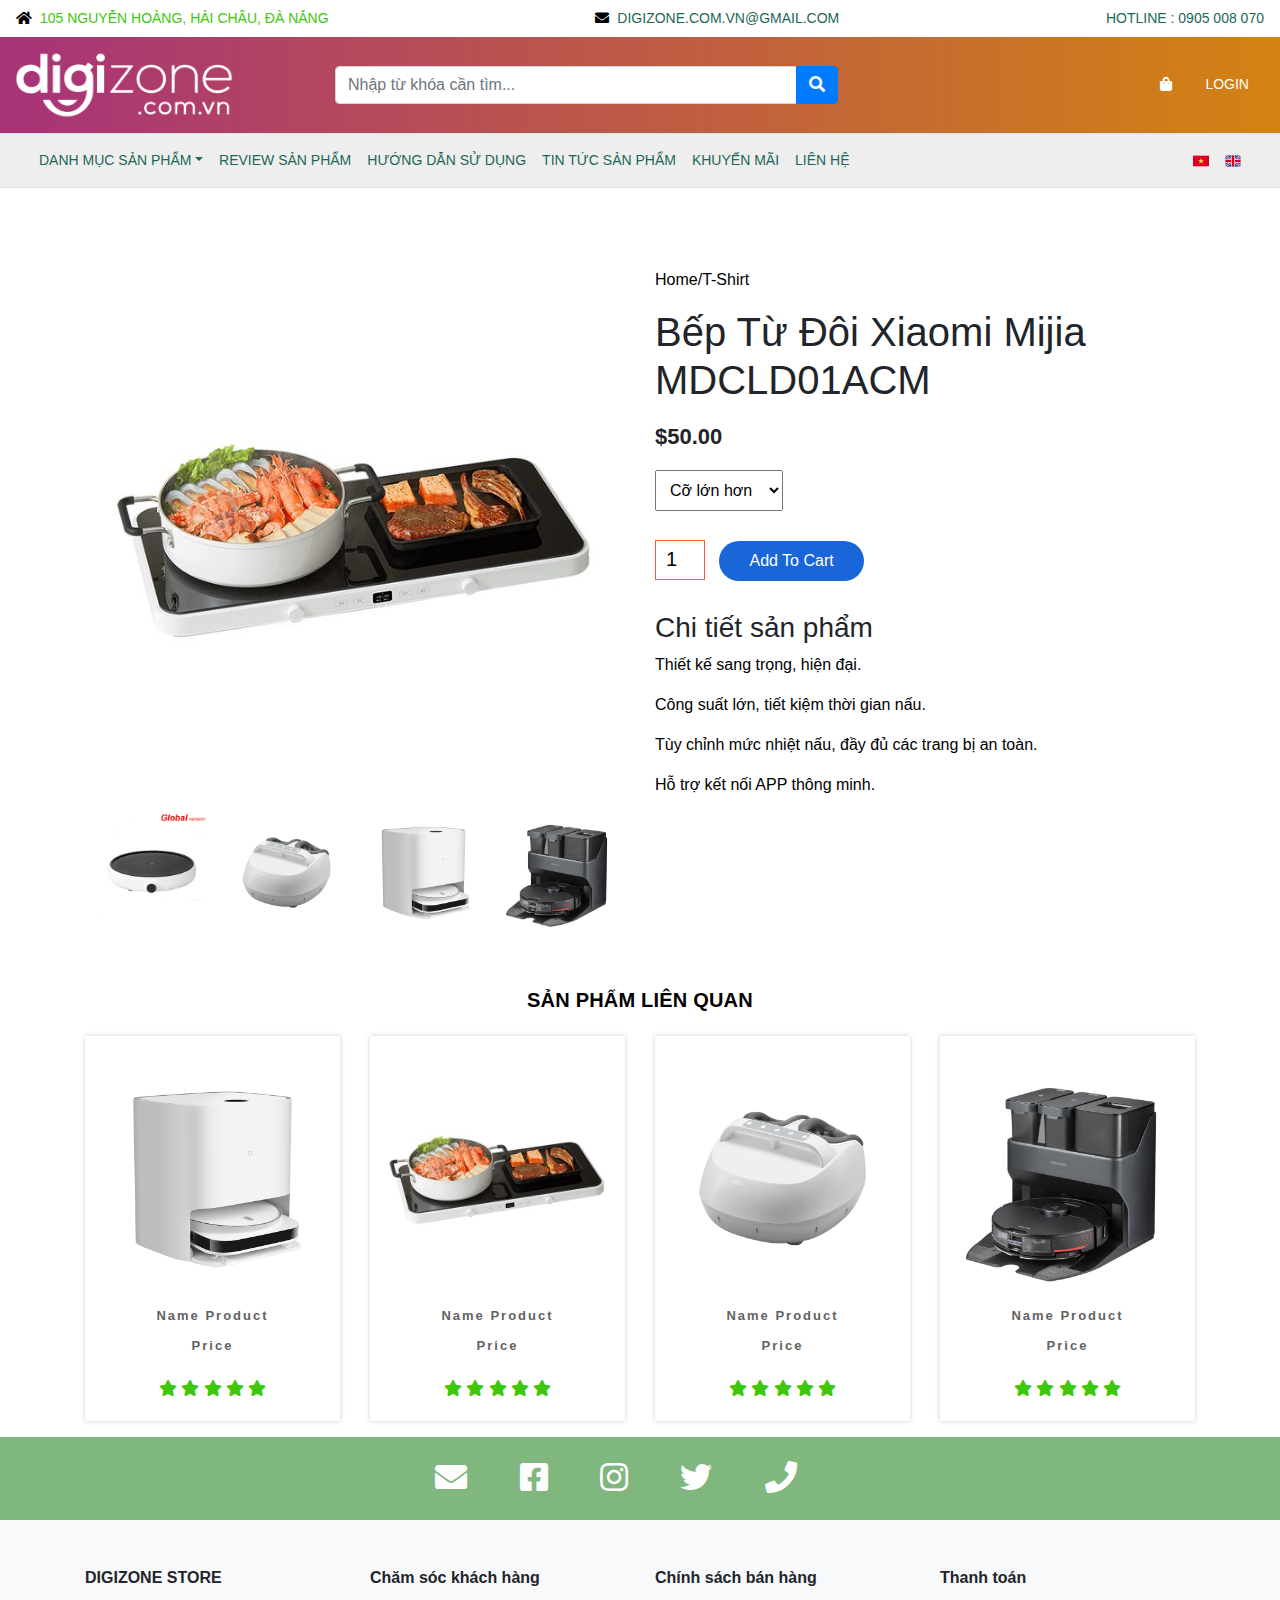
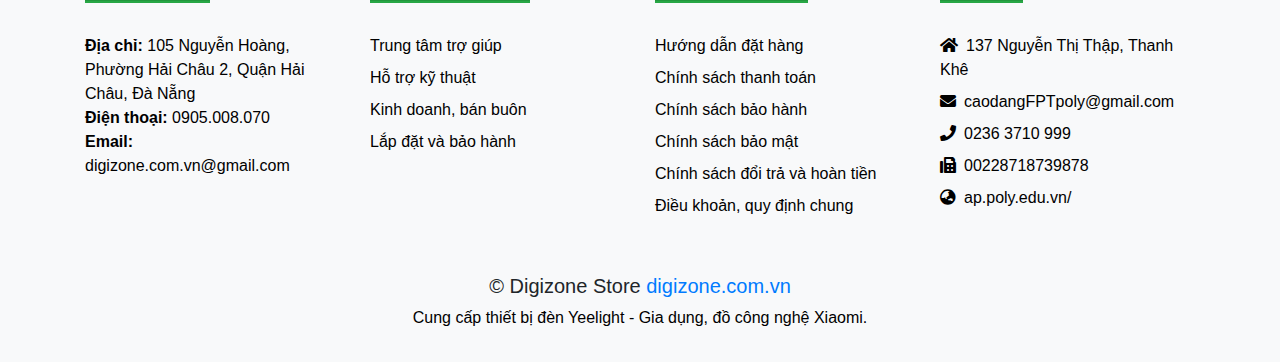
==== index.html @ 5a5f1869 "product-detail" ====
<!doctype html>
<html xmlns="http://thymeleaf.org" lang="en">

<head>
    <title>Detail</title>
    <!-- Required meta tags -->
    <meta charset="utf-8">
    <meta name="viewport" content="width=device-width, initial-scale=1, shrink-to-fit=no">

    <!-- Link icon -->
    <link rel="shortcut icon" href="logodigi2.png" type="image/x-icon">
    

    <!-- fontawesome cdn -->
    <link rel="stylesheet" href="https://cdnjs.cloudflare.com/ajax/libs/font-awesome/5.15.4/css/all.min.css" integrity="sha512-1ycn6IcaQQ40/MKBW2W4Rhis/DbILU74C1vSrLJxCq57o941Ym01SwNsOMqvEBFlcgUa6xLiPY/NS5R+E6ztJQ==" crossorigin="anonymous" referrerpolicy="no-referrer"
    />

    <!-- Link css -->
    
    <link rel="stylesheet" href="layout.css">

    <!-- Bootstrap CSS -->
    <link rel="stylesheet" href="https://stackpath.bootstrapcdn.com/bootstrap/4.3.1/css/bootstrap.min.css" integrity="sha384-ggOyR0iXCbMQv3Xipma34MD+dH/1fQ784/j6cY/iJTQUOhcWr7x9JvoRxT2MZw1T" crossorigin="anonymous">
    <style>
        .single-product{
    margin-top: 80px;

}
.single-product .col-6 img{
    padding: 0;
}
.single-product .col-6{
    padding: 20px;
} 
.single-product h4{
    margin: 20px 0;
    font-size: 22px;
    font-weight: bold;
}
.single-product select{
    display: block;
    padding: 10px;
    margin-top: 20px;
}
.single-product input{
    width: 50px;
    height: 40px;
    padding-left: 10px;
    font-size: 20px;
    margin-right: 10px;
    border: 1px solid #ff523b;
}
.small-img-row{
    
    display: flex;
    justify-content: space-between;
}
.small-img-col{
    flex-basis: 24%;
    cursor: pointer;
}
.btn-add{
    display: inline-block;
    background: #1966d8;
    color: #fff;
    padding: 8px 30px;
    margin: 30px 0;
    border-radius: 30px;
    transition: background 0.5s;
}
    </style>
</head>

<body>
    <header class="section-header">
        <!-- Top header -->
        <div class="top-header">
            <ul class="nav justify-content-end">
                <li class="nav-item mr-auto">
                    <a class="nav-link active" href="#"><i class="fas fa-home mr-2"></i>105 Nguyễn Hoàng, Hải Châu, Đà Nẵng</a>
                </li>
                <li class="nav-item mr-auto">
                    <a class="nav-link" href="#"><i class="fas fa-envelope mr-2"></i>digizone.com.vn@gmail.com</a>
                </li>
                <li class="nav-item">
                    <a class="nav-link disabled" href="#">Hotline : 0905 008 070</a>
                </li>
            </ul>
        </div>
        <!-- header -->
        <section class="header-main border-bottom">
            <div class="container-fluid">
                <div class="row align-items-center">
                    <div class="col-lg-3 col-sm-4 col-md-4 col-5">
                        <a href="#" class="brand-wrap">
                            <img class="logo img-fluid w-75" src="logodigi2.png">
                            <!-- <span class="logo">Digizone</span> -->
                        </a>
                    </div>
                    <div class="col-lg-4 col-xl-5 col-sm-8 col-md-4 d-none d-md-block">
                        <form action="#" class="search-wrap">
                            <div class="input-group w-100"> <input type="text" class="form-control search-form" style="width:55%;" placeholder="Nhập từ khóa cần tìm...">
                                <div class="input-group-append"> <button class="btn btn-primary search-button" type="submit"> <i class="fa fa-search"></i> </button> </div>
                            </div>
                        </form>
                    </div>
                    <div class="col-lg-5 col-xl-4 col-sm-8 col-md-4 col-7">
                        <div class="d-flex justify-content-end">
                            <div class="dropdown btn-group"> <a class="nav-link nav-icons" href="#" id="navbarDropdownMenuLink1" data-toggle="dropdown" aria-haspopup="true" aria-expanded="false"><i class="fas fa fa-shopping-bag"></i></a>

                            </div> <span class="vl"></span> <a class="nav-link nav-user-img" href="#" data-toggle="modal" data-target="#login-modal"><span class="login">LOGIN</span></a>
                        </div>
                    </div>
                </div>
            </div>
        </section>

        <!-- nav -->
        <nav class="navbar navbar-expand-md navbar-main border-bottom">
            <div class="container-fluid">
                <form class="d-md-none my-2">
                    <div class="input-group"> <input type="search" name="search" class="form-control" placeholder="Search" required="">
                        <div class="input-group-append"> <button type="submit" class="btn btn-secondary"> <i class="fa fa-search"></i> </button> </div>
                    </div>
                </form> <button class="navbar-toggler collapsed" type="button" data-toggle="collapse" data-target="#dropdown6" aria-expanded="false"> <span class="navbar-toggler-icon"></span> </button>
                <div class="navbar-collapse collapse" id="dropdown6">
                    <ul class="navbar-nav mr-auto">
                        <li class="nav-item dropdown"> <a class="nav-link dropdown-toggle" href="" data-toggle="dropdown" aria-expanded="false">Danh mục sản phẩm</a>
                            <div class="dropdown-menu">
                                <a class="dropdown-item" href="">Thiệt bị gia dụng</a>
                                <a class="dropdown-item" href="">Robot hút bụi</a>
                                <a class="dropdown-item" href="">Quạt + sưởi thông minh</a>
                                <a class="dropdown-item" href="">Máy lọc không khí</a>
                                <a class="dropdown-item" href="">Thiết bị sức khỏe</a>
                                <a class="dropdown-item" href="">Phụ kiện điện thoại</a>
                                <a class="dropdown-item" href="">Thiết bị mạng</a>
                                <a class="dropdown-item" href="">Đèn thông minh</a>
                                <a class="dropdown-item" href="">Thiết bị nhà thông minh</a>
                            </div>
                        </li>
                        <li class="nav-item"> <a class="nav-link" href="">Review sản phẩm</a> </li>
                        <li class="nav-item"> <a class="nav-link" href="">Hướng dẫn sử dụng</a> </li>
                        <li class="nav-item"> <a class="nav-link" href="">Tin tức sản phẩm</a> </li>
                        <li class="nav-item"> <a class="nav-link" href="">Khuyến mãi</a> </li>
                        <li class="nav-item"> <a class="nav-link" href="">Liên hệ</a> </li>

                    </ul>

                    <ul class="navbar-nav ml-auto">
                        <li class="nav-item">
                            <a class="nav-link" href=""><img src="vietnam.png" alt=""></a>
                        </li>
                        <li class="nav-item">
                            <a class="nav-link" href=""><img src="united-kingdom.png" alt=""></a>
                        </li>
                    </ul>
                </div>
            </div>
        </nav>
        <!-- slide -->
        <!-- <div id="carouselExampleControls" class="carousel slide" data-interval="1700" data-ride="carousel">
            <div class="carousel-inner">
                <div class="carousel-item active">
                    <a href=""><img class="d-block w-100" src="https://digizone.com.vn/wp-content/uploads/2022/09/tivia2-1536x520.png" alt="First slide"></a>
                </div>
                <div class="carousel-item">
                    <a href=""><img class="d-block w-100" src="https://digizone.com.vn/wp-content/uploads/2022/09/himoz20-1536x520.png" alt="Second slide"></a>
                </div>
                <div class="carousel-item">
                    <a href=""><img class="d-block w-100" src="https://digizone.com.vn/wp-content/uploads/2022/08/Xa%CC%89-Ha%CC%80ng-He%CC%803-1536x520.png" alt="Third slide"></a>
                </div>
            </div>
            <a class="carousel-control-prev" href="#carouselExampleControls" role="button" data-slide="prev">
                <span class="carousel-control-prev-icon" aria-hidden="true"></span>
                <span class="sr-only">Previous</span>
            </a>
            <a class="carousel-control-next" href="#carouselExampleControls" role="button" data-slide="next">
                <span class="carousel-control-next-icon" aria-hidden="true"></span>
                <span class="sr-only">Next</span>
            </a>
        </div> -->
    </header>

    <main>
        <div class="container">
            <div class="small-container single-product">
                <div class="row">
                    <div class="col-sm-6">
                        <img src="bep-tu-doi-thong-minh-mijia-mdcld01acm-1.jpg" width="100%" id="productImg">
    
                        <div class="small-img-row">
                            <div class="small-img-col">
                                <img src="bep-dien-tu-zhiwu-zhu__nnn_.jpg" width="100%" class="small-img">
                            </div>
                            <div class="small-img-col">
                                <img src="may-massage-chan-leravan_n_.jpg" width="100%" class="small-img">
                            </div>
                            <div class="small-img-col">
                                <img src="c66752476f22274d8fdd89594ae2a168.jpg" width="100%" class="small-img">
                            </div>
                            <div class="small-img-col">
                                <img src="DCFBCD0ED8-SP-11426226-1-800x800.jpg" width="100%" class="small-img">
                            </div>
                        </div>
                    </div>
                    <div class="col-sm-6">
                        <p >Home/T-Shirt</p>
                        <h1>Bếp Từ Đôi Xiaomi Mijia MDCLD01ACM</h1>
                        <h4>$50.00</h4>
                        <select  style="display: block; padding: 10px; margin-top: 20px;">
                            <option>Cỡ lớn hơn</option>
                            <option>Màu hồng</option>
                            <option>Cỡ nhỏ hơn</option>
                        </select>
                        <input class="mt-2" type="number" value="1">
                        <a href="" class="btn-add">Add To Cart</a>
                        
    
                        <h3>Chi tiết sản phẩm</h3>
                        
                            <p>Thiết kế sang trọng, hiện đại.</p>
                            <p>Công suất lớn, tiết kiệm thời gian nấu.</p>
                            <p>Tùy chỉnh mức nhiệt nấu, đầy đủ các trang bị an toàn.</p>
                            <p>Hỗ trợ kết nối APP thông minh.</p>
                    </div>
                </div>
            </div>
        </div>
        
        

        <section id="pricing" class="padd-section text-center wow fadeInUp mt-5" style="visibility: visible; animation-name: fadeInUp;">
            <div class="section-header">
                <h2 class="section-title">Sản phẩm liên quan</h2>
            </div>
            <div class="container">
                <div class="row">
                    
                    <div class="col-md-4 col-6 col-sm-6 col-lg-3 pb-3">
                        <div class="block-pricing">
                            <div class="table">
                                <div class="special-img position-relative overflow-hidden">
                                    <img src="c66752476f22274d8fdd89594ae2a168.jpg" class="w-100">
                                    <span class="position-absolute bg-primary text-white d-flex align-items-center justify-content-center">Sale</span>
                                </div>
                                <ul class="list-unstyled">
                                    <li><b>Name Product</b></li>
                                    <li><b>Price</b></li>
                                </ul>
                                <div class="text-center">
                                    <div class="rating mt-3">
                                        <span class="text-primary_1"><i class = "fas fa-star"></i></span>
                                        <span class="text-primary_1"><i class = "fas fa-star"></i></span>
                                        <span class="text-primary_1"><i class = "fas fa-star"></i></span>
                                        <span class="text-primary_1"><i class = "fas fa-star"></i></span>
                                        <span class="text-primary_1"><i class = "fas fa-star"></i></span>
                                    </div>
                                </div>
                            </div>
                        </div>
                    </div>
                    <div class="col-md-4 col-6 col-sm-6 col-lg-3 pb-3">
                        <div class="block-pricing">
                            <div class="table">
                                <div class="special-img position-relative overflow-hidden">
                                    <img src="/bep-tu-doi-thong-minh-mijia-mdcld01acm-1.jpg" class="w-100">
                                    <span class="position-absolute bg-primary text-white d-flex align-items-center justify-content-center">sale</span>
                                </div>
                                <ul class="list-unstyled">
                                    <li><b>Name Product</b></li>
                                    <li><b>Price</b></li>
                                </ul>
                                <div class="text-center">
                                    <div class="rating mt-3">
                                        <span class="text-primary_1"><i class = "fas fa-star"></i></span>
                                        <span class="text-primary_1"><i class = "fas fa-star"></i></span>
                                        <span class="text-primary_1"><i class = "fas fa-star"></i></span>
                                        <span class="text-primary_1"><i class = "fas fa-star"></i></span>
                                        <span class="text-primary_1"><i class = "fas fa-star"></i></span>
                                    </div>
                                </div>
                            </div>
                        </div>
                    </div>

                    <div class="col-md-4 col-6 col-sm-6 col-lg-3 pb-3">
                        <div class="block-pricing">
                            <div class="table">
                                <div class="special-img position-relative overflow-hidden">
                                    <img src="may-massage-chan-leravan_n_.jpg" class="w-100">
                                    <span class="position-absolute bg-primary text-white d-flex align-items-center justify-content-center">sale</span>
                                </div>
                                <ul class="list-unstyled">
                                    <li><b>Name Product</b></li>
                                    <li><b>Price</b></li>
                                </ul>
                                <div class="text-center">
                                    <div class="rating mt-3">
                                        <span class="text-primary_1"><i class = "fas fa-star"></i></span>
                                        <span class="text-primary_1"><i class = "fas fa-star"></i></span>
                                        <span class="text-primary_1"><i class = "fas fa-star"></i></span>
                                        <span class="text-primary_1"><i class = "fas fa-star"></i></span>
                                        <span class="text-primary_1"><i class = "fas fa-star"></i></span>
                                    </div>
                                </div>
                            </div>
                        </div>
                    </div>

                    <div class="col-md-4 col-6 col-sm-6 col-lg-3 pb-3">
                        <div class="block-pricing">
                            <div class="table">
                                <div class="special-img position-relative overflow-hidden">
                                    <img src="/DCFBCD0ED8-SP-11426226-1-800x800.jpg" class="w-100">
                                    <span class="position-absolute bg-primary text-white d-flex align-items-center justify-content-center">sale</span>
                                </div>
                                <ul class="list-unstyled">
                                    <li><b>Name Product</b></li>
                                    <li><b>Price</b></li>
                                </ul>
                                <div class="text-center">
                                    <div class="rating mt-3">
                                        <span class="text-primary_1"><i class = "fas fa-star"></i></span>
                                        <span class="text-primary_1"><i class = "fas fa-star"></i></span>
                                        <span class="text-primary_1"><i class = "fas fa-star"></i></span>
                                        <span class="text-primary_1"><i class = "fas fa-star"></i></span>
                                        <span class="text-primary_1"><i class = "fas fa-star"></i></span>
                                    </div>
                                </div>
                            </div>
                        </div>
                    </div>
                </div>
            </div>
        </section>
    </main>

    <footer class="page-footer bg-light">
        <div class="icon bg-footer">
            <div class="container">
                <div class="row py-4 d-flex align-items-center">
                    <div class="col-md-12 text-center">
                        <a href="#"><i class="fas fa-envelope mr-5 fa-2x"></i></a>
                        <a href="#"><i class="fab fa-facebook-square mr-5 fa-2x"></i></a>
                        <a href="#"><i class="fab fa-instagram mr-5 fa-2x"></i></i></a>
                        <a href="#"><i class="fab fa-twitter mr-5 fa-2x"></i></i></a>
                        <a href="#"><i class="fas fa-phone mr-5 fa-2x"></i></i></a>
                    </div>
                </div>
            </div>
        </div>

        <div class="container text-center text-md-left mt-5">
            <div class="row">
                <div class="col-md-3 mx-auto mb-4">
                    <h6>
                        <Strong>DIGIZONE STORE</Strong>
                    </h6>
                    <hr class="bg-success mt-1 d-inline-block mx-auto" style="width: 125px; height: 2px;">
                    <p class="mt-2"><span class="text" style="color: #000000; font-size: 100%;"><strong>Địa chỉ:</strong> 105 Nguyễn Hoàng, Phường Hải Châu 2, Quận Hải Châu, Đà Nẵng</span><br><span style="color: #000000; font-size: 100%;"><strong><span class="text">Điện thoại: </span></strong>
                        <a class="text-is-phone-number" style="color: #000000;">0905.008.070</a>
                        </span><br><span style="color: #000000; font-size: 100%;"><strong><span class="text">Email: </span></strong>
                        </span><a href="mailto:digizone.com.vn@gmail.com" target="_blank" rel="noopener"><span style="color: #000000;">digizone.com.vn@gmail.com</span></a></p>

                </div>

                <div class="col-md-3 mx-auto mb-4">
                    <h6><strong>Chăm sóc khách hàng</strong></h6>
                    <hr class="bg-success mt-1 d-inline-block mx-auto" style="width: 160px; height: 2px;">
                    <ul class="list-unstyled">
                        <li class="my-2">
                            <a style="text-decoration: none" href="#">Trung tâm trợ giúp</a>
                        </li>
                        <li class="my-2">
                            <a style="text-decoration: none" href="#">Hỗ trợ kỹ thuật</a>
                        </li>
                        <li class="my-2">
                            <a style="text-decoration: none" href="#">Kinh doanh, bán buôn</a>
                        </li>
                        <li class="my-2">
                            <a style="text-decoration: none" href="#">Lắp đặt và bảo hành</a>
                        </li>
                    </ul>
                </div>

                <div class="col-md-3 mx-auto mb-4">
                    <h6><strong>Chính sách bán hàng</strong></h6>
                    <hr class="bg-success mt-1 d-inline-block mx-auto" style="width: 153px; height: 2px;">
                    <ul class="list-unstyled">
                        <li class="my-2">
                            <a style="text-decoration: none" href="#">Hướng dẫn đặt hàng</a>
                        </li>
                        <li class="my-2">
                            <a style="text-decoration: none" href="#">Chính sách thanh toán</a>
                        </li>
                        <li class="my-2">
                            <a style="text-decoration: none" href="#">Chính sách bảo hành</a>
                        </li>
                        <li class="my-2">
                            <a style="text-decoration: none" href="#">Chính sách bảo mật</a>
                        </li>
                        <li class="my-2">
                            <a style="text-decoration: none" href="#">Chính sách đổi trả và hoàn tiền</a>
                        </li>
                        <li class="my-2">
                            <a style="text-decoration: none" href="#">Điều khoản, quy định chung</a>
                        </li>
                    </ul>
                </div>

                <div class="col-md-3 mx-auto mb-4">
                    <h6><strong>Thanh toán</strong></h6>
                    <hr class="bg-success mt-1 d-inline-block mx-auto" style="width: 83px; height: 2px;">
                    <ul class="list-unstyled">
                        <li class="my-2">
                            <a style="text-decoration: none" href="#"><i class="fas fa-home mr-2"></i>137 Nguyễn Thị Thập, Thanh Khê</a>
                        </li>
                        <li class="my-2">
                            <a style="text-decoration: none" href="#"><i class="fas fa-envelope mr-2"></i>caodangFPTpoly@gmail.com</a>
                        </li>
                        <li class="my-2">
                            <a style="text-decoration: none" href="#"><i class="fas fa-phone mr-2"></i>0236 3710 999</a>
                        </li>
                        <li class="my-2">
                            <a style="text-decoration: none" href="#"><i class="fas fa-fax mr-2"></i>00228718739878</a>
                        </li>
                        <li class="my-2">
                            <a href="https://ap.poly.edu.vn/"><i class="fas fa-globe-asia mr-2"></i>ap.poly.edu.vn/</a>
                        </li>

                    </ul>
                </div>

            </div>
        </div>
        <div class="footer-copyright text-center py-3 bg-light">
            <h5>&copy; Digizone Store
                <a href="https://digizone.com.vn/">digizone.com.vn</a></h5>
            <p>Cung cấp thiết bị đèn Yeelight - Gia dụng, đồ công nghệ Xiaomi.</p>
        </div>
    </footer>


    <!-- scrip click anh  -->
    <script>
        var productImg = document.getElementById("productImg");
        var SmallImg = document.getElementsByClassName("small-img");

        SmallImg[0].onclick = function()
            {
                productImg.src = SmallImg[0].src;
            }
        SmallImg[1].onclick = function()
            {
                productImg.src = SmallImg[1].src;
            }
        SmallImg[2].onclick = function()
            {
                productImg.src = SmallImg[2].src;
            }
        SmallImg[3].onclick = function()
            {
                productImg.src = SmallImg[3].src;
            }

    </script>
    <!-- Optional JavaScript -->
    <!-- jQuery first, then Popper.js, then Bootstrap JS -->
    <script src="https://code.jquery.com/jquery-3.3.1.slim.min.js" integrity="sha384-q8i/X+965DzO0rT7abK41JStQIAqVgRVzpbzo5smXKp4YfRvH+8abtTE1Pi6jizo" crossorigin="anonymous"></script>
    <script src="https://cdnjs.cloudflare.com/ajax/libs/popper.js/1.14.7/umd/popper.min.js" integrity="sha384-UO2eT0CpHqdSJQ6hJty5KVphtPhzWj9WO1clHTMGa3JDZwrnQq4sF86dIHNDz0W1" crossorigin="anonymous"></script>
    <script src="https://stackpath.bootstrapcdn.com/bootstrap/4.3.1/js/bootstrap.min.js" integrity="sha384-JjSmVgyd0p3pXB1rRibZUAYoIIy6OrQ6VrjIEaFf/nJGzIxFDsf4x0xIM+B07jRM" crossorigin="anonymous"></script>
</body>

</html>
---- layout.css ----
* {
    margin: 0;
    padding: 0;
}

body {
    background-color: #ebebeb;
}

.text-primary_1 i {
    color: #3EC70B!important;
}

.list-unstyled a,
p {
    color: #000000;
    text-decoration: none;
}

.list-unstyled a:hover {
    color: #3EC70B;
    text-decoration: none;
}

#pricing .block-pricing {
    background: #fff;
    box-shadow: 0 0 0 0 rgba(0, 0, 0, 0.2), 0 0 5px 0 rgba(0, 0, 0, 0.19);
    display: inline-block;
    position: relative;
    width: 100%
}

#pricing .block-pricing .table {
    margin-bottom: 0;
    padding: 20px 5px;
    max-width: 100%;
    width: 100%
}

.block-pricing li {
    color: #626262;
    font-size: 13px;
    font-weight: 400;
    letter-spacing: 2px;
    line-height: 30px;
    text-transform: capitalize
}

.special-img img {
    -webkit-transition: all 0.3s ease;
    -o-transition: all 0.3s ease;
    transition: all 0.3s ease;
}

.special-img:hover img {
    -webkit-transform: scale(1.1);
    -ms-transform: scale(1.1);
    transform: scale(1.1);
}

.bg-custom {
    background-color: #3AB4F2;
}

.bg-footer {
    background-color: #7FB77E;
}

.icon a {
    color: white;
}

.nav-link {
    font-size: 14px;
    color: #000 !important;
    font-weight: bold;
}


/* header */

.header-main {
    position: relative;
    padding-top: 7px;
    padding-bottom: 7px;
    background-image: linear-gradient(-90deg, #d38312, #a83279);
}

.brand-wrap {
    text-decoration: none !important
}

.icon-sm {
    width: 48px;
    height: 48px;
    line-height: 48px !important;
    font-size: 20px
}

.widget-header {
    display: inline-block;
    vertical-align: middle;
    position: relative
}

.mr-3,
.mx-3 {
    margin-right: 1rem !important
}

.search-button {
    color: #007bff;
    border-color: #ffffff;
}

.navbar-main {
    background-color: #EEEEEE
}

.navbar-toggler {
    color: rgba(0, 0, 0, 0.5);
    color: rgba(0, 0, 0, 0.5);
    border-color: rgba(0, 0, 0, 0.1) !important
}

.navbar-toggler {
    padding: 4px;
    font-size: 1.25rem;
    line-height: 1;
    background-color: transparent;
    border: 1px solid transparent;
    border-radius: 0.37rem
}

.dropdown-item {
    display: block;
    width: 100%;
    padding: .45rem 1.5rem;
    clear: both;
    font-weight: 400;
    color: #212529;
    text-align: inherit;
    white-space: nowrap;
    background-color: transparent;
    border: 0;
    font-family: 'Times New Roman', Times, serif;
}

.navbar-toggler-icon {
    background-image: url(https://img.icons8.com/ios/50/000000/menu.png) !important
}

.nav-link {
    color: #1C6758 !important;
    font-size: 14px;
    font-weight: 500;
    text-transform: capitalize;
    text-transform: uppercase;
}

.nav-item :hover {
    color: #3EC70B !important;
}

.vl {
    border-left: 1px solid #fff;
    height: 100%
}

.fas {
    color: #fff
}

.login {
    color: white
}

.list-unstyled .fas {
    color: #000;
}

.top-header .fas {
    color: #000;
}

.section-title,
.text-pink-gradient {
    font-weight: 600;
    font-style: normal;
    letter-spacing: .01em;
}

.section-title {
    font-size: 20px;
    line-height: 155%;
    color: #000000;
    margin-bottom: 20px;
    text-transform: uppercase;
}

.page-section {
    padding: 24px 40px;
}
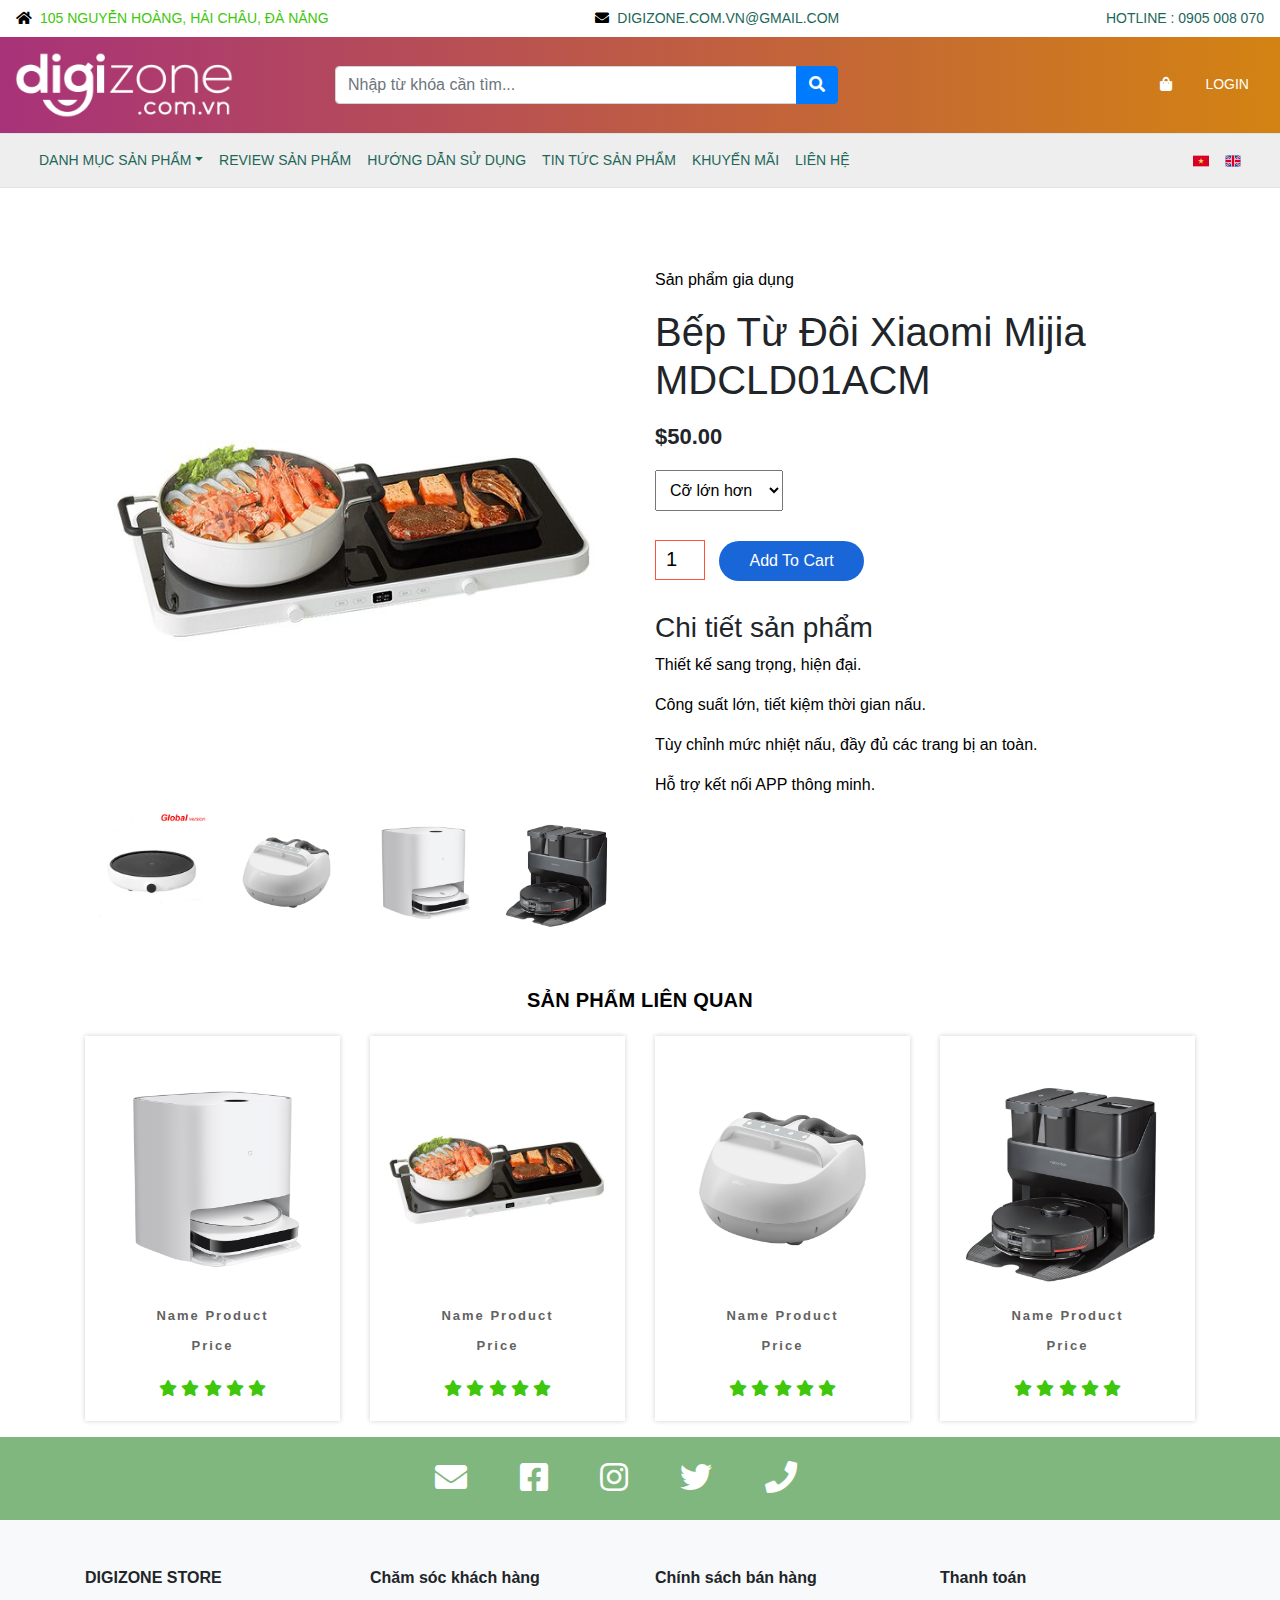
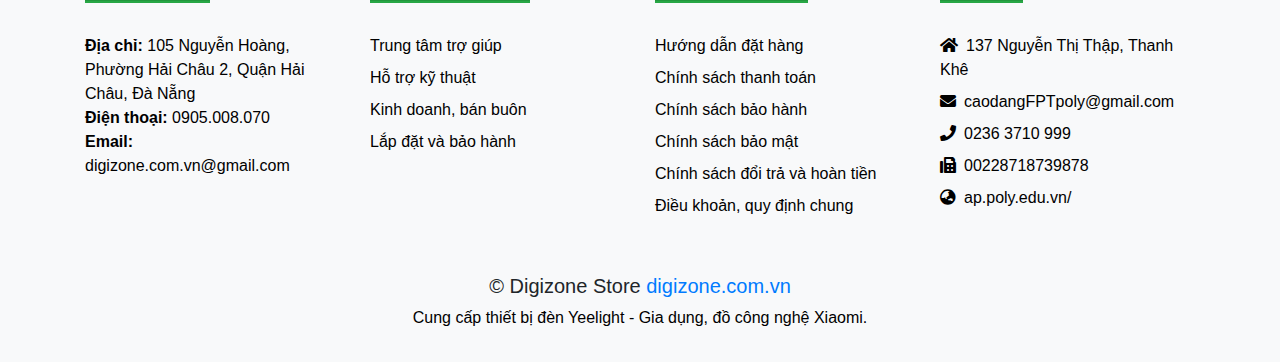
==== commit 5330b625: "up" ====
--- a/index.html
+++ b/index.html
@@ -204,7 +204,7 @@
                         </div>
                     </div>
                     <div class="col-sm-6">
-                        <p >Home/T-Shirt</p>
+                        <p >Sản phẩm gia dụng</p>
                         <h1>Bếp Từ Đôi Xiaomi Mijia MDCLD01ACM</h1>
                         <h4>$50.00</h4>
                         <select  style="display: block; padding: 10px; margin-top: 20px;">
@@ -263,7 +263,7 @@
                         <div class="block-pricing">
                             <div class="table">
                                 <div class="special-img position-relative overflow-hidden">
-                                    <img src="/bep-tu-doi-thong-minh-mijia-mdcld01acm-1.jpg" class="w-100">
+                                    <img src="bep-tu-doi-thong-minh-mijia-mdcld01acm-1.jpg" class="w-100">
                                     <span class="position-absolute bg-primary text-white d-flex align-items-center justify-content-center">sale</span>
                                 </div>
                                 <ul class="list-unstyled">
@@ -311,7 +311,7 @@
                         <div class="block-pricing">
                             <div class="table">
                                 <div class="special-img position-relative overflow-hidden">
-                                    <img src="/DCFBCD0ED8-SP-11426226-1-800x800.jpg" class="w-100">
+                                    <img src="DCFBCD0ED8-SP-11426226-1-800x800.jpg" class="w-100">
                                     <span class="position-absolute bg-primary text-white d-flex align-items-center justify-content-center">sale</span>
                                 </div>
                                 <ul class="list-unstyled">
